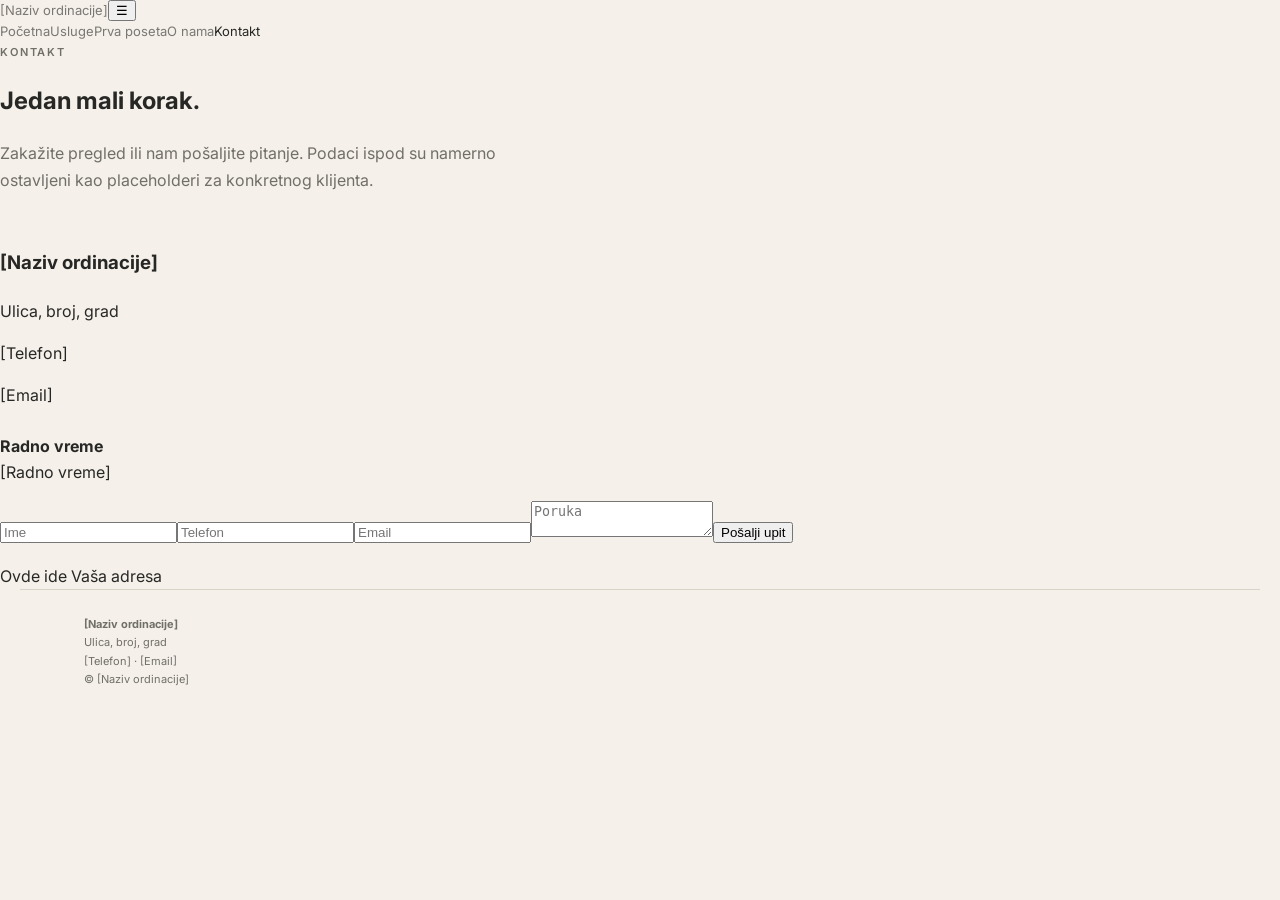
==== kontakt.html @ 722b5987 "Add files via upload" ====
<!doctype html><html lang="sr"><head><meta charset="utf-8"><meta name="viewport" content="width=device-width,initial-scale=1"><meta name="description" content="Kontakt i zakazivanje pregleda — [Naziv ordinacije]."><title>Kontakt — [Naziv ordinacije]</title><link rel="stylesheet" href="styles.css"></head><body>
<header class="nav"><div class=" nav-inner"><a class="brand" href="index.html">[Naziv <span>ordinacije</span>]</a><button class="menu" aria-label="Meni">☰</button><nav class="links"><a href="index.html">Početna</a><a href="usluge.html">Usluge</a><a href="prva-poseta.html">Prva poseta</a><a href="o-nama.html">O nama</a><a class="active" href="kontakt.html">Kontakt</a></nav></div></header>
<main><section class=" page-head reveal"><div class="eyebrow">Kontakt</div><h1>Jedan mali korak.</h1><p class="lead">Zakažite pregled ili nam pošaljite pitanje. Podaci ispod su namerno ostavljeni kao placeholderi za konkretnog klijenta.</p></section><section class=" section" style="padding-top:20px"><div class="contact-grid"><div class="contact-box reveal"><h3>[Naziv ordinacije]</h3><p>Ulica, broj, grad</p><p>[Telefon]</p><p>[Email]</p><p style="margin-top:24px"><strong style="color:var(--ink)">Radno vreme</strong><br>[Radno vreme]</p></div><div class="form reveal"><input type="text" placeholder="Ime"><input type="tel" placeholder="Telefon"><input type="email" placeholder="Email"><textarea placeholder="Poruka"></textarea><button class="btn" type="button">Pošalji upit</button></div></div><div class="map reveal" style="margin-top:18px"><span>Ovde ide Vaša adresa</span></div></section></main>
<footer class="footer"><div class=" footer-inner"><div><strong>[Naziv ordinacije]</strong><br>Ulica, broj, grad</div><div>[Telefon] · [Email]<br>© <span data-year></span> [Naziv ordinacije]</div></div></footer><script src="script.js"></script></body></html>
---- styles.css ----
@import url('https://fonts.googleapis.com/css2?family=Cormorant+Garamond:wght@500;600;700&family=Inter:wght@400;500;600&display=swap');
:root{--paper:#f5f1ea;--ink:#272725;--muted:#706f68;--sage:#91a596;--line:#d9d2c7;--white:#fbfaf7}*{box-sizing:border-box}body{margin:0;background:var(--paper);color:var(--ink);font-family:Inter,Arial,sans-serif;line-height:1.65}a{color:inherit;text-decoration:none}.site-header{max-width:1240px;margin:auto;padding:26px 5vw;display:flex;align-items:center;justify-content:space-between}.logo{font-weight:600;font-size:14px}.nav{display:flex;gap:28px;font-size:13px}.nav a{opacity:.6}.nav a.active,.nav a:hover{opacity:1}.menu-toggle{display:none;background:none;border:0;font-size:23px}.hero{max-width:1240px;margin:auto;padding:80px 5vw 120px;min-height:700px;display:grid;grid-template-columns:1.05fr .95fr;align-items:center;gap:50px}.eyebrow{text-transform:uppercase;letter-spacing:.17em;font-size:11px;font-weight:600;color:var(--muted);margin:0 0 18px}.hero h1,.page-hero h1{font:600 clamp(64px,8vw,112px)/.88 'Cormorant Garamond',Georgia,serif;letter-spacing:-.035em;margin:0 0 20px}.hero-sub{font:40px/1 'Cormorant Garamond',Georgia,serif;margin:0 0 25px}.lead,.page-hero>p:last-child{max-width:570px;color:var(--muted);font-size:16px}.actions{display:flex;gap:28px;align-items:center;margin-top:35px}.button{display:inline-flex;gap:20px;align-items:center;background:var(--ink);color:var(--white);padding:15px 20px;border:0;font:600 12px Inter;cursor:pointer}.button span{font-size:18px}.text-link{font-size:12px;border-bottom:1px solid}.hero-art{position:relative;min-height:540px;display:grid;place-items:center}.tooth-shape{width:300px;height:370px;background:var(--sage);border-radius:48% 52% 44% 56%/30% 29% 71% 70%;transform:rotate(9deg);box-shadow:35px 40px 0 rgba(39,39,37,.07)}.tooth-shape:before,.tooth-shape:after{content:'';position:absolute;background:var(--paper);width:70px;height:100px;bottom:-15px;border-radius:60%}.tooth-shape:before{left:55px;transform:rotate(8deg)}.tooth-shape:after{right:55px;transform:rotate(-8deg)}.speech,.answer{position:absolute;background:var(--white);padding:16px 20px;font:22px/1.05 'Cormorant Garamond',Georgia,serif;box-shadow:0 12px 30px rgba(0,0,0,.07)}.speech{top:70px;right:5%;transform:rotate(-4deg)}.answer{bottom:90px;left:8%;transform:rotate(5deg);font-size:26px}.statement,.steps{max-width:1050px;margin:0 auto 130px;padding:0 5vw}.statement h2{font:600 clamp(52px,7vw,90px)/.9 'Cormorant Garamond',serif;margin:0}.statement-big{font:500 clamp(40px,5vw,65px)/1 'Cormorant Garamond',serif;margin:5px 0 25px}.statement>p:last-child{max-width:540px;color:var(--muted)}.three-col{max-width:1240px;margin:0 auto 130px;padding:0 5vw;display:grid;grid-template-columns:repeat(3,1fr);border-top:1px solid var(--line)}.feature{padding:35px 25px 0 0;border-right:1px solid var(--line)}.feature:not(:first-child){padding-left:25px}.feature:last-child{border:0}.feature span,.service span{font-size:11px;color:var(--muted)}.feature h3,.service h2{font:600 42px/1 'Cormorant Garamond',serif;margin:30px 0 15px}.feature p,.service p{color:var(--muted);font-size:14px;max-width:330px}.quote-block{max-width:1000px;margin:0 auto 140px;padding:60px 6vw;background:var(--white);display:flex;gap:55px;align-items:center}.mini-tooth{width:85px;height:105px;flex:none;background:var(--sage);border-radius:50% 50% 43% 57%/30% 30% 70% 70%;transform:rotate(7deg)}blockquote{font:600 clamp(36px,5vw,62px)/.95 'Cormorant Garamond',serif;margin:0}.cta{text-align:center;padding:110px 5vw 150px;border-top:1px solid var(--line)}.cta h2{font:600 clamp(48px,6vw,80px)/.9 'Cormorant Garamond',serif;max-width:800px;margin:0 auto 35px}.page-hero{max-width:1050px;padding:110px 5vw 90px;margin:auto}.page-hero h1{font-size:clamp(65px,9vw,120px)}em{font-style:italic}.services-grid{max-width:1240px;margin:0 auto 120px;padding:0 5vw;display:grid;grid-template-columns:repeat(2,1fr);border-top:1px solid var(--line)}.service{padding:38px 35px 55px 0;border-bottom:1px solid var(--line)}.service:nth-child(even){padding-left:35px;border-left:1px solid var(--line)}.soft-note,.fear-box{max-width:1050px;margin:0 auto 140px;padding:45px 6vw;background:var(--sage)}.soft-note strong{font:600 38px/1 'Cormorant Garamond',serif}.soft-note p{margin:5px 0}.step{display:grid;grid-template-columns:80px 1fr;gap:25px;border-top:1px solid var(--line);padding:38px 0}.step>b{font-size:11px;color:var(--muted)}.step h2{font:600 45px/1 'Cormorant Garamond',serif;margin:0 0 12px}.step p{color:var(--muted);max-width:600px}.fear-box{display:flex;gap:25px;align-items:center}.fear-box h2{font:600 48px/1 'Cormorant Garamond',serif;margin:0}.about-layout{max-width:1240px;margin:0 auto 120px;padding:0 5vw;display:grid;grid-template-columns:1fr 1fr;gap:70px;align-items:center}.placeholder,.portrait-placeholder,.map-placeholder{background:#e5dfd5;display:grid;place-items:center;color:#888276;font-size:12px;letter-spacing:.08em}.placeholder{min-height:460px}.about-copy h2{font:600 55px/.95 'Cormorant Garamond',serif;margin:0 0 25px}.about-copy p:not(.eyebrow),.muted{color:var(--muted)}.doctor-card{max-width:1000px;margin:0 auto 140px;padding:0 5vw;display:grid;grid-template-columns:280px 1fr;gap:45px;align-items:center}.portrait-placeholder{min-height:340px}.doctor-card h2{font:600 55px/1 'Cormorant Garamond',serif;margin:0 0 8px}.contact-layout{max-width:1100px;margin:0 auto 140px;padding:0 5vw;display:grid;grid-template-columns:1.2fr .8fr;gap:80px}.contact-form{display:flex;flex-direction:column;gap:24px}.contact-form label{font-size:12px;font-weight:600}.contact-form input,.contact-form textarea{width:100%;margin-top:8px;padding:14px 0;border:0;border-bottom:1px solid var(--line);background:transparent;font:15px Inter;color:var(--ink);outline:none;resize:vertical}.map-placeholder{min-height:240px;margin-bottom:30px}.contact-info p{font-size:13px;color:var(--muted)}.contact-info strong{color:var(--ink)}.form-message{font-size:12px;color:var(--muted)}footer{border-top:1px solid var(--line);max-width:1240px;margin:auto;padding:25px 5vw;display:flex;justify-content:space-between;font-size:11px;color:var(--muted)}.reveal{opacity:0;transform:translateY(18px);transition:.7s}.reveal.visible{opacity:1;transform:none}@media(max-width:760px){.site-header{padding:20px 6vw}.menu-toggle{display:block}.nav{display:none;position:absolute;z-index:5;top:70px;left:5vw;right:5vw;background:var(--white);padding:20px;flex-direction:column;gap:15px;box-shadow:0 15px 40px rgba(0,0,0,.08)}.nav.open{display:flex}.hero{padding:45px 6vw 80px;display:block;min-height:auto}.hero h1{font-size:65px}.hero-sub{font-size:34px}.hero-art{min-height:430px}.tooth-shape{width:220px;height:285px}.speech{right:0;top:45px}.answer{left:0;bottom:50px}.three-col,.services-grid,.about-layout,.contact-layout{grid-template-columns:1fr}.feature,.feature:not(:first-child),.service,.service:nth-child(even){padding:28px 0;border:0}.quote-block{margin-bottom:90px;padding:45px 7vw;gap:25px}.page-hero{padding:70px 6vw 60px}.page-hero h1{font-size:68px}.about-layout,.doctor-card,.contact-layout{padding:0 6vw}.doctor-card{grid-template-columns:1fr}.placeholder{min-height:300px}.fear-box{margin:0 6vw 90px;display:block;padding:40px 8vw}.fear-box .mini-tooth{margin-bottom:25px}.cta{padding:80px 6vw 100px}footer{padding:20px 6vw;gap:15px;flex-direction:column}}
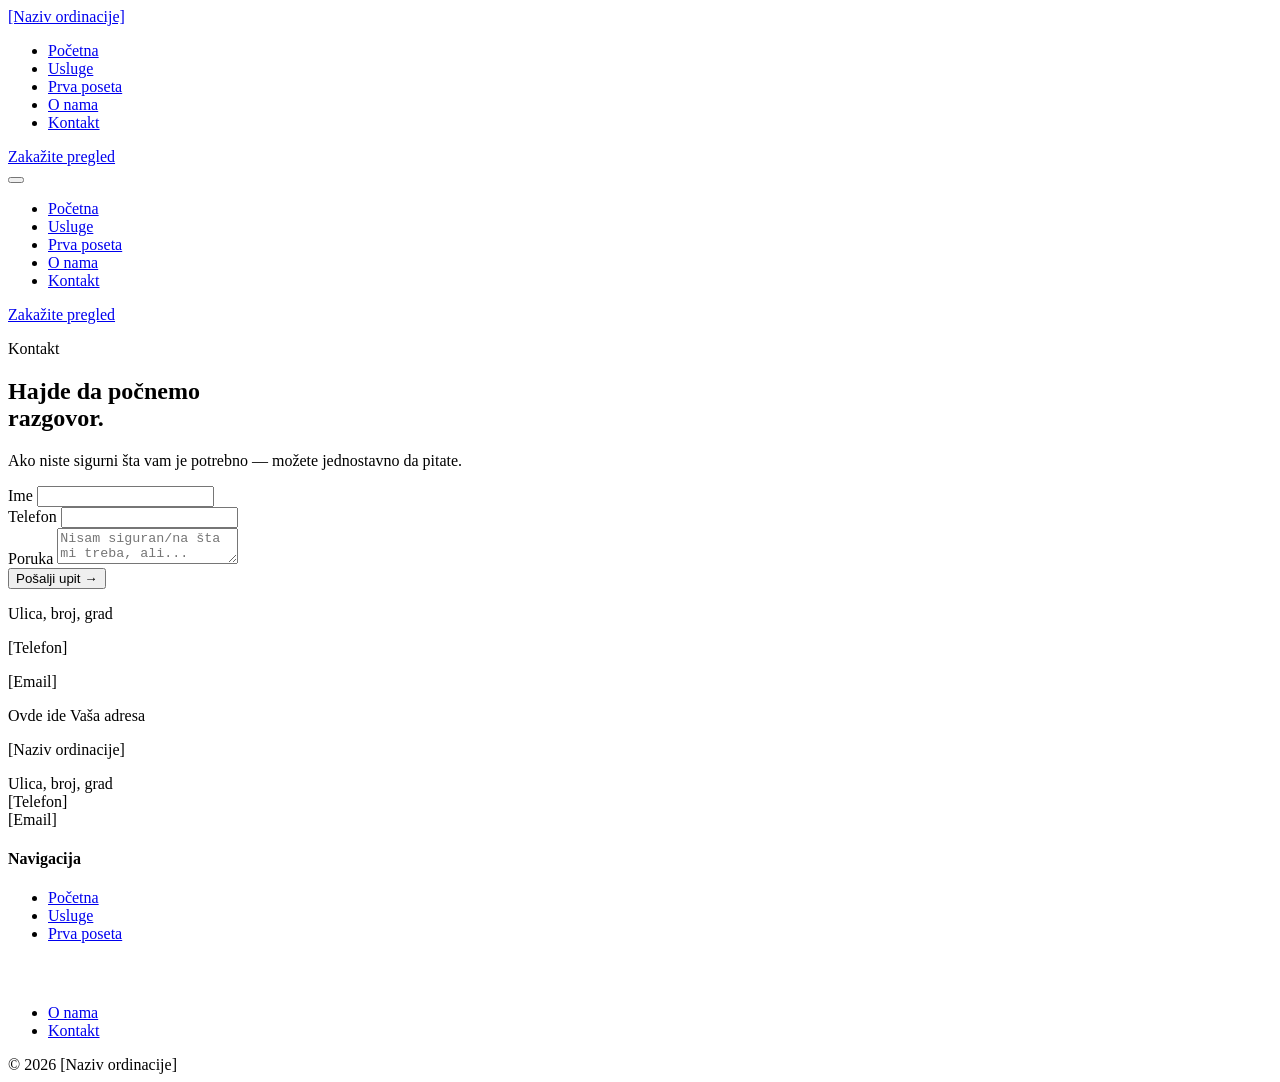
==== commit 1ffbb654: "Add files via upload" ====
--- a/kontakt.html
+++ b/kontakt.html
@@ -1,4 +1,120 @@
-<!doctype html><html lang="sr"><head><meta charset="utf-8"><meta name="viewport" content="width=device-width,initial-scale=1"><meta name="description" content="Kontakt i zakazivanje pregleda — [Naziv ordinacije]."><title>Kontakt — [Naziv ordinacije]</title><link rel="stylesheet" href="styles.css"></head><body>
-<header class="nav"><div class=" nav-inner"><a class="brand" href="index.html">[Naziv <span>ordinacije</span>]</a><button class="menu" aria-label="Meni">☰</button><nav class="links"><a href="index.html">Početna</a><a href="usluge.html">Usluge</a><a href="prva-poseta.html">Prva poseta</a><a href="o-nama.html">O nama</a><a class="active" href="kontakt.html">Kontakt</a></nav></div></header>
-<main><section class=" page-head reveal"><div class="eyebrow">Kontakt</div><h1>Jedan mali korak.</h1><p class="lead">Zakažite pregled ili nam pošaljite pitanje. Podaci ispod su namerno ostavljeni kao placeholderi za konkretnog klijenta.</p></section><section class=" section" style="padding-top:20px"><div class="contact-grid"><div class="contact-box reveal"><h3>[Naziv ordinacije]</h3><p>Ulica, broj, grad</p><p>[Telefon]</p><p>[Email]</p><p style="margin-top:24px"><strong style="color:var(--ink)">Radno vreme</strong><br>[Radno vreme]</p></div><div class="form reveal"><input type="text" placeholder="Ime"><input type="tel" placeholder="Telefon"><input type="email" placeholder="Email"><textarea placeholder="Poruka"></textarea><button class="btn" type="button">Pošalji upit</button></div></div><div class="map reveal" style="margin-top:18px"><span>Ovde ide Vaša adresa</span></div></section></main>
-<footer class="footer"><div class=" footer-inner"><div><strong>[Naziv ordinacije]</strong><br>Ulica, broj, grad</div><div>[Telefon] · [Email]<br>© <span data-year></span> [Naziv ordinacije]</div></div></footer><script src="script.js"></script></body></html>
+<!DOCTYPE html>
+<html lang="sr">
+<head>
+<meta charset="UTF-8">
+<meta name="viewport" content="width=device-width, initial-scale=1.0">
+<title>Kontakt — [Naziv ordinacije]</title>
+<meta name="description" content="Zakažite pregled ili nam pošaljite pitanje. Ordinacija [Naziv ordinacije], Ulica, broj, grad.">
+<link rel="preconnect" href="https://fonts.googleapis.com">
+<link rel="preconnect" href="https://fonts.gstatic.com" crossorigin>
+<link href="https://fonts.googleapis.com/css2?family=Cormorant+Garamond:wght@400;500;600&family=Inter:wght@400;500;600&display=swap" rel="stylesheet">
+<link rel="stylesheet" href="css/styles.css">
+</head>
+<body>
+
+<header class="site-header">
+  <div class="container">
+    <a href="index.html" class="brand">[Naziv ordinacije]</a>
+    <nav class="main-nav" aria-label="Glavna navigacija">
+      <ul>
+        <li><a href="index.html">Početna</a></li>
+        <li><a href="usluge.html">Usluge</a></li>
+        <li><a href="prva-poseta.html">Prva poseta</a></li>
+        <li><a href="o-nama.html">O nama</a></li>
+        <li><a href="kontakt.html" aria-current="page">Kontakt</a></li>
+      </ul>
+      <a href="kontakt.html" class="btn btn-primary nav-cta desktop-only">Zakažite pregled</a>
+    </nav>
+    <button class="hamburger" aria-label="Otvori meni" aria-expanded="false" aria-controls="mobile-nav">
+      <span></span><span></span><span></span>
+    </button>
+  </div>
+  <nav id="mobile-nav" class="mobile-nav" aria-label="Mobilna navigacija">
+    <ul>
+      <li><a href="index.html">Početna</a></li>
+      <li><a href="usluge.html">Usluge</a></li>
+      <li><a href="prva-poseta.html">Prva poseta</a></li>
+      <li><a href="o-nama.html">O nama</a></li>
+      <li><a href="kontakt.html">Kontakt</a></li>
+    </ul>
+    <a href="kontakt.html" class="btn btn-primary">Zakažite pregled</a>
+  </nav>
+</header>
+
+<main>
+  <section class="page-hero">
+    <div class="container reveal">
+      <p class="eyebrow">Kontakt</p>
+      <h1>Hajde da počnemo<br>razgovor.</h1>
+      <p class="body">Ako niste sigurni šta vam je potrebno — možete jednostavno da pitate.</p>
+    </div>
+  </section>
+
+  <section>
+    <div class="container">
+      <div class="contact-grid">
+        <div class="reveal">
+          <form id="contact-form" novalidate>
+            <div class="field">
+              <label for="name">Ime</label>
+              <input type="text" id="name" name="name" autocomplete="name" required>
+            </div>
+            <div class="field">
+              <label for="phone">Telefon</label>
+              <input type="tel" id="phone" name="phone" autocomplete="tel" required>
+            </div>
+            <div class="field">
+              <label for="message">Poruka</label>
+              <textarea id="message" name="message" placeholder="Nisam siguran/na šta mi treba, ali..." required></textarea>
+            </div>
+            <button type="submit" class="btn btn-primary">Pošalji upit →</button>
+            <p class="form-status" role="status" aria-live="polite"></p>
+          </form>
+
+          <div class="contact-info">
+            <p>Ulica, broj, grad</p>
+            <p>[Telefon]</p>
+            <p>[Email]</p>
+          </div>
+        </div>
+
+        <div class="reveal">
+          <div class="map-placeholder">
+            <span>Ovde ide Vaša adresa</span>
+          </div>
+        </div>
+      </div>
+    </div>
+  </section>
+</main>
+
+<footer class="site-footer">
+  <div class="container">
+    <div>
+      <p class="footer-brand">[Naziv ordinacije]</p>
+      <p class="footer-address">Ulica, broj, grad<br>[Telefon]<br>[Email]</p>
+    </div>
+    <div class="footer-col">
+      <h4>Navigacija</h4>
+      <ul>
+        <li><a href="index.html">Početna</a></li>
+        <li><a href="usluge.html">Usluge</a></li>
+        <li><a href="prva-poseta.html">Prva poseta</a></li>
+      </ul>
+    </div>
+    <div class="footer-col">
+      <h4>&nbsp;</h4>
+      <ul>
+        <li><a href="o-nama.html">O nama</a></li>
+        <li><a href="kontakt.html">Kontakt</a></li>
+      </ul>
+    </div>
+  </div>
+  <div class="container footer-bottom">
+    © 2026 [Naziv ordinacije]
+  </div>
+</footer>
+
+<script src="js/script.js"></script>
+</body>
+</html>
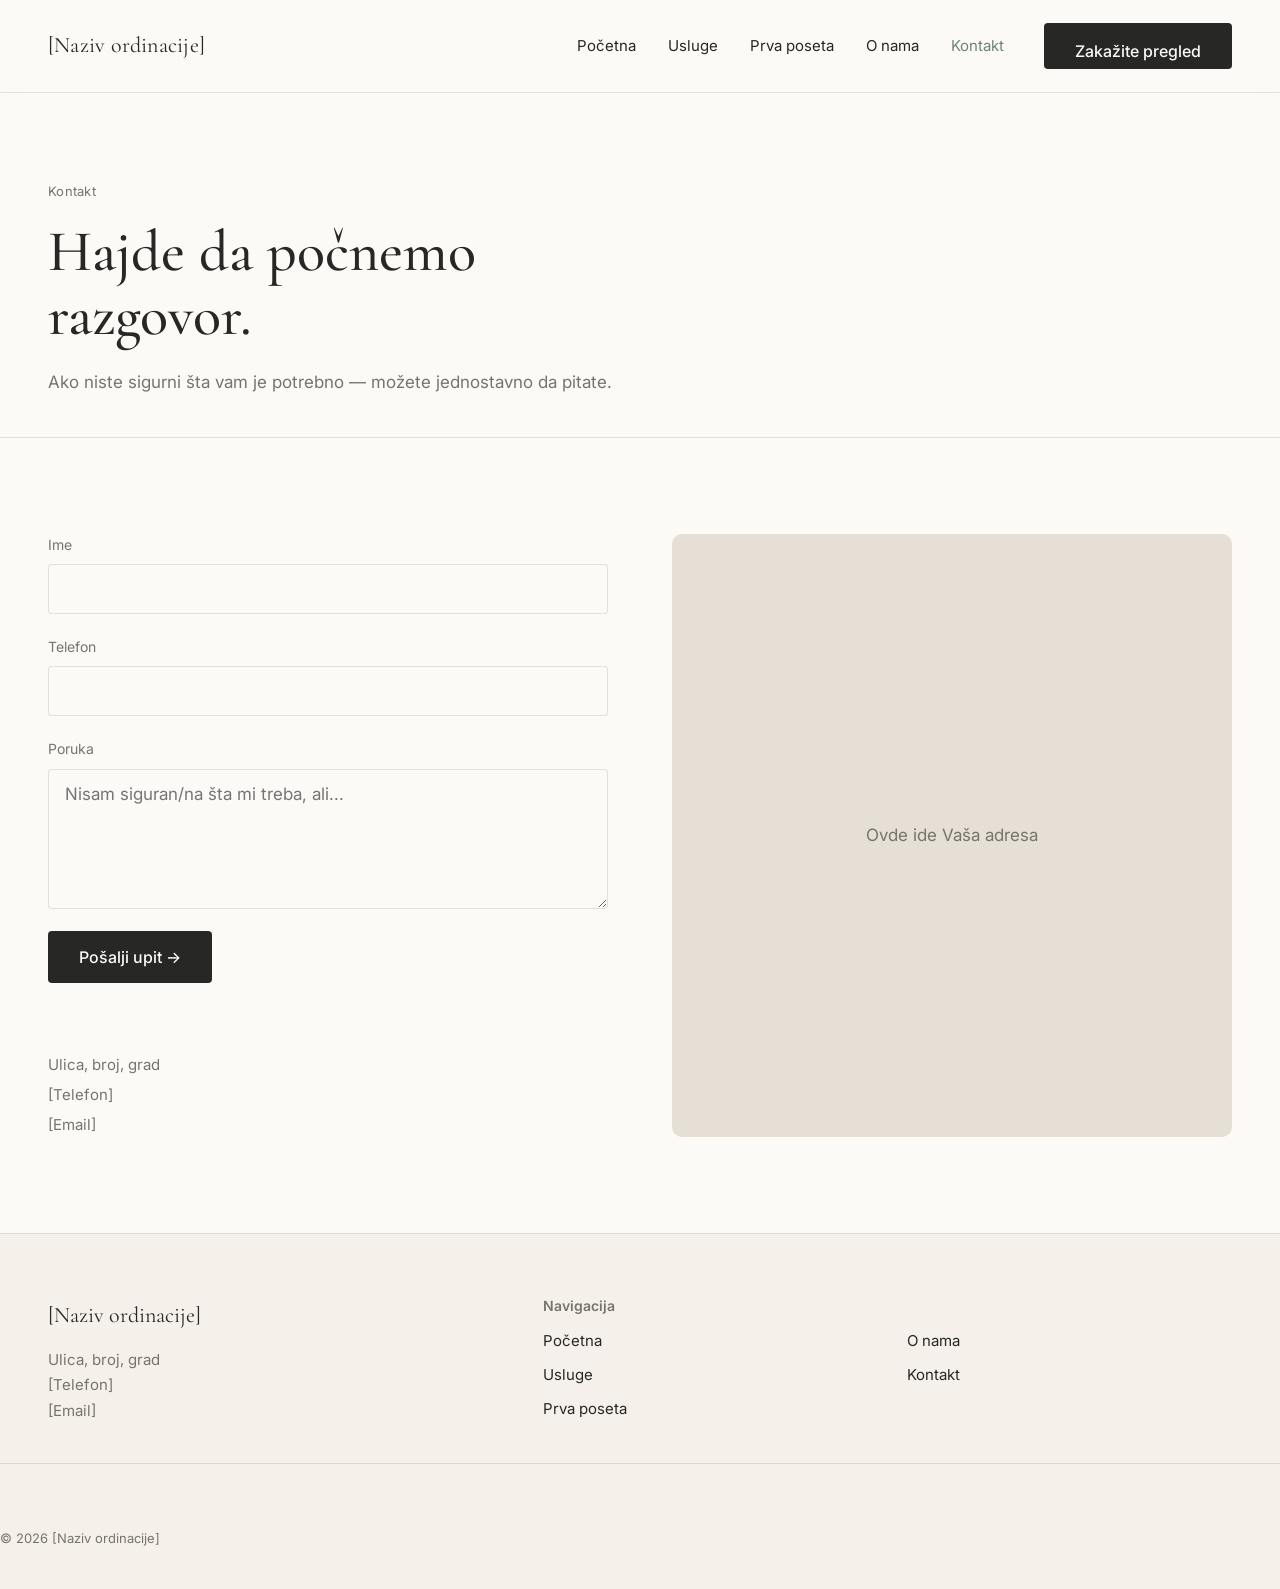
==== commit db856250: "Add files via upload" ====
--- a/kontakt.html
+++ b/kontakt.html
@@ -8,7 +8,887 @@
 <link rel="preconnect" href="https://fonts.googleapis.com">
 <link rel="preconnect" href="https://fonts.gstatic.com" crossorigin>
 <link href="https://fonts.googleapis.com/css2?family=Cormorant+Garamond:wght@400;500;600&family=Inter:wght@400;500;600&display=swap" rel="stylesheet">
-<link rel="stylesheet" href="css/styles.css">
+<style>
+/* ==========================================================================
+   DENTAL — NO FEAR CONCEPT V2
+   Design tokens
+   ========================================================================== */
+
+:root {
+  /* Color */
+  --cream: #F5F1EA;
+  --off-white: #FBFAF7;
+  --ink: #272725;
+  --sage: #8FA596;
+  --sage-dark: #6E8377;
+  --beige: #E5DFD5;
+  --gray: #77746C;
+  --line: rgba(39, 39, 37, 0.12);
+
+  /* Type */
+  --serif: "Cormorant Garamond", "Times New Roman", serif;
+  --sans: "Inter", -apple-system, BlinkMacSystemFont, "Segoe UI", sans-serif;
+
+  /* Layout */
+  --container-max: 1280px;
+  --gutter: 48px;
+  --radius-sm: 4px;
+  --radius-md: 10px;
+
+  /* Motion */
+  --ease: cubic-bezier(0.22, 1, 0.36, 1);
+}
+
+@media (max-width: 640px) {
+  :root { --gutter: 24px; }
+}
+
+/* ==========================================================================
+   Reset
+   ========================================================================== */
+
+*, *::before, *::after { box-sizing: border-box; }
+
+html {
+  scroll-behavior: smooth;
+}
+
+@media (prefers-reduced-motion: reduce) {
+  html { scroll-behavior: auto; }
+  *, *::before, *::after {
+    animation-duration: 0.01ms !important;
+    animation-iteration-count: 1 !important;
+    transition-duration: 0.01ms !important;
+  }
+}
+
+body {
+  margin: 0;
+  background: var(--off-white);
+  color: var(--ink);
+  font-family: var(--sans);
+  font-size: 17px;
+  line-height: 1.6;
+  -webkit-font-smoothing: antialiased;
+}
+
+img { max-width: 100%; display: block; }
+
+a { color: inherit; text-decoration: none; }
+
+ul { list-style: none; margin: 0; padding: 0; }
+
+h1, h2, h3, h4 {
+  font-family: var(--serif);
+  font-weight: 500;
+  line-height: 1.1;
+  margin: 0;
+}
+
+p { margin: 0; }
+
+button { font-family: inherit; cursor: pointer; }
+
+input, textarea {
+  font-family: inherit;
+  font-size: inherit;
+}
+
+:focus-visible {
+  outline: 2px solid var(--sage-dark);
+  outline-offset: 3px;
+}
+
+/* ==========================================================================
+   Layout helpers
+   ========================================================================== */
+
+.container {
+  max-width: var(--container-max);
+  margin: 0 auto;
+  padding-left: var(--gutter);
+  padding-right: var(--gutter);
+}
+
+section {
+  padding: 96px 0;
+}
+
+@media (max-width: 780px) {
+  section { padding: 64px 0; }
+}
+
+.eyebrow {
+  font-family: var(--sans);
+  font-size: 13px;
+  letter-spacing: 0.02em;
+  color: var(--gray);
+  margin-bottom: 18px;
+}
+
+.section-head {
+  max-width: 640px;
+  margin-bottom: 56px;
+}
+
+.section-head h2 {
+  font-size: clamp(32px, 4vw, 48px);
+}
+
+.btn {
+  display: inline-flex;
+  align-items: center;
+  gap: 10px;
+  font-family: var(--sans);
+  font-size: 16px;
+  font-weight: 500;
+  padding: 15px 30px;
+  border-radius: var(--radius-sm);
+  border: 1px solid transparent;
+  transition: transform 0.25s var(--ease), background 0.25s var(--ease), color 0.25s var(--ease);
+}
+
+.btn-primary {
+  background: var(--ink);
+  color: var(--off-white);
+}
+
+.btn-primary:hover {
+  background: var(--sage-dark);
+  transform: translateY(-2px);
+}
+
+.btn-ghost {
+  border-color: var(--line);
+  color: var(--ink);
+  background: transparent;
+}
+
+.btn-ghost:hover {
+  background: var(--ink);
+  color: var(--off-white);
+  transform: translateY(-2px);
+}
+
+.link-underline {
+  position: relative;
+  font-size: 15px;
+  font-weight: 500;
+  padding-bottom: 3px;
+  background-image: linear-gradient(currentColor, currentColor);
+  background-position: 0 100%;
+  background-repeat: no-repeat;
+  background-size: 100% 1px;
+  transition: background-size 0.3s var(--ease);
+}
+
+.link-underline:hover { background-size: 0% 1px; }
+
+/* Reveal-on-scroll */
+.reveal {
+  opacity: 0;
+  transform: translateY(16px);
+  transition: opacity 0.7s var(--ease), transform 0.7s var(--ease);
+}
+
+.reveal.is-visible {
+  opacity: 1;
+  transform: translateY(0);
+}
+
+/* ==========================================================================
+   Header
+   ========================================================================== */
+
+.site-header {
+  position: sticky;
+  top: 0;
+  z-index: 100;
+  background: rgba(251, 250, 247, 0.86);
+  backdrop-filter: blur(10px);
+  border-bottom: 1px solid var(--line);
+}
+
+.site-header .container {
+  display: flex;
+  align-items: center;
+  justify-content: space-between;
+  height: 92px;
+}
+
+.brand {
+  font-family: var(--serif);
+  font-size: 22px;
+  letter-spacing: 0.01em;
+}
+
+.main-nav {
+  display: flex;
+  align-items: center;
+  gap: 40px;
+}
+
+.main-nav ul {
+  display: flex;
+  gap: 32px;
+  font-size: 15px;
+}
+
+.main-nav a {
+  position: relative;
+  padding-bottom: 4px;
+}
+
+.main-nav a[aria-current="page"] {
+  color: var(--sage-dark);
+}
+
+.main-nav a:not(.btn)::after {
+  content: "";
+  position: absolute;
+  left: 0;
+  bottom: 0;
+  width: 100%;
+  height: 1px;
+  background: currentColor;
+  transform: scaleX(0);
+  transform-origin: right;
+  transition: transform 0.3s var(--ease);
+}
+
+.main-nav a:not(.btn):hover::after {
+  transform: scaleX(1);
+  transform-origin: left;
+}
+
+.nav-cta { display: inline-flex; }
+
+.hamburger {
+  display: none;
+  flex-direction: column;
+  gap: 5px;
+  background: none;
+  border: none;
+  padding: 8px;
+}
+
+.hamburger span {
+  width: 24px;
+  height: 1px;
+  background: var(--ink);
+  transition: transform 0.3s var(--ease), opacity 0.3s var(--ease);
+}
+
+.mobile-nav {
+  display: none;
+  position: fixed;
+  inset: 92px 0 0 0;
+  background: var(--off-white);
+  z-index: 99;
+  padding: 40px var(--gutter);
+  transform: translateY(-8px);
+  opacity: 0;
+  pointer-events: none;
+  transition: opacity 0.25s var(--ease), transform 0.25s var(--ease);
+}
+
+.mobile-nav.is-open {
+  opacity: 1;
+  transform: translateY(0);
+  pointer-events: auto;
+}
+
+.mobile-nav ul {
+  display: flex;
+  flex-direction: column;
+  gap: 28px;
+  font-family: var(--serif);
+  font-size: 28px;
+}
+
+.mobile-nav .btn { margin-top: 32px; }
+
+@media (max-width: 900px) {
+  .main-nav ul, .nav-cta.desktop-only { display: none; }
+  .hamburger { display: inline-flex; }
+  .mobile-nav { display: block; }
+}
+
+body.nav-open { overflow: hidden; }
+
+/* ==========================================================================
+   Hero
+   ========================================================================== */
+
+.hero {
+  padding: 72px 0 96px;
+}
+
+.hero .container {
+  display: grid;
+  grid-template-columns: 1fr 1fr;
+  gap: 64px;
+  align-items: center;
+  min-height: 68vh;
+}
+
+.hero-copy h1 {
+  font-size: clamp(40px, 5.2vw, 68px);
+  letter-spacing: -0.01em;
+}
+
+.hero-sub {
+  font-family: var(--serif);
+  font-size: clamp(22px, 2.4vw, 28px);
+  color: var(--sage-dark);
+  margin-top: 18px;
+}
+
+.hero-copy p.body {
+  max-width: 46ch;
+  margin-top: 24px;
+  color: var(--gray);
+  font-size: 17px;
+}
+
+.hero-actions {
+  display: flex;
+  align-items: center;
+  gap: 28px;
+  margin-top: 36px;
+  flex-wrap: wrap;
+}
+
+.hero-visual {
+  position: relative;
+}
+
+.hero-visual-frame {
+  position: relative;
+  border-radius: var(--radius-md);
+  overflow: hidden;
+  background: linear-gradient(160deg, var(--beige) 0%, var(--cream) 55%, var(--sage) 140%);
+  aspect-ratio: 4 / 5;
+}
+
+.hero-visual-frame svg {
+  width: 100%;
+  height: 100%;
+  display: block;
+  transition: transform 0.6s var(--ease);
+}
+
+.hero-visual-frame:hover svg {
+  transform: scale(1.015);
+}
+
+.hero-label {
+  position: absolute;
+  left: 28px;
+  bottom: 28px;
+  background: var(--off-white);
+  padding: 14px 20px;
+  border-radius: var(--radius-sm);
+  box-shadow: 0 12px 30px rgba(39, 39, 37, 0.14);
+  transform: rotate(-1.5deg);
+}
+
+.hero-label .l1 {
+  font-family: var(--serif);
+  font-size: 19px;
+  display: block;
+}
+
+.hero-label .l2 {
+  font-size: 12px;
+  color: var(--gray);
+  display: block;
+  margin-top: 2px;
+}
+
+@media (max-width: 900px) {
+  .hero .container {
+    grid-template-columns: 1fr;
+    min-height: 0;
+  }
+  .hero-visual { order: 2; }
+  .hero-copy { order: 1; }
+  .hero-visual-frame { aspect-ratio: 4 / 3; margin-top: 8px; }
+}
+
+/* ==========================================================================
+   Statement / no-drama section
+   ========================================================================== */
+
+.statement {
+  background: var(--cream);
+}
+
+.statement .container {
+  display: grid;
+  grid-template-columns: 0.9fr 1.1fr;
+  gap: 64px;
+}
+
+.statement-label { align-self: start; }
+
+.statement h2 {
+  font-size: clamp(30px, 4vw, 44px);
+}
+
+.statement-highlight {
+  font-family: var(--serif);
+  font-size: clamp(28px, 3.4vw, 38px);
+  color: var(--sage-dark);
+  margin-top: 20px;
+}
+
+.statement-body {
+  margin-top: 24px;
+  color: var(--ink);
+  max-width: 46ch;
+}
+
+.statement-body p + p { margin-top: 12px; }
+
+@media (max-width: 780px) {
+  .statement .container { grid-template-columns: 1fr; gap: 24px; }
+}
+
+/* ==========================================================================
+   Three principles
+   ========================================================================== */
+
+.principles {
+  border-top: 1px solid var(--line);
+  border-bottom: 1px solid var(--line);
+}
+
+.principles-grid {
+  display: grid;
+  grid-template-columns: repeat(3, 1fr);
+  gap: 0;
+}
+
+.principle {
+  padding: 40px 40px 40px 0;
+  border-left: 1px solid var(--line);
+  padding-left: 40px;
+}
+
+.principle:first-child { border-left: none; padding-left: 0; }
+
+.principle-number {
+  font-family: var(--serif);
+  font-size: 15px;
+  color: var(--sage-dark);
+}
+
+.principle h3 {
+  font-size: 24px;
+  margin-top: 14px;
+}
+
+.principle p {
+  margin-top: 14px;
+  color: var(--gray);
+  font-size: 15.5px;
+}
+
+@media (max-width: 780px) {
+  .principles-grid { grid-template-columns: 1fr; }
+  .principle {
+    border-left: none;
+    padding-left: 0;
+    border-top: 1px solid var(--line);
+    padding-top: 32px;
+  }
+  .principle:first-child { border-top: none; padding-top: 0; }
+}
+
+/* ==========================================================================
+   Editorial humor block
+   ========================================================================== */
+
+.humor-block .container {
+  display: flex;
+  justify-content: center;
+}
+
+.humor-card {
+  max-width: 620px;
+  text-align: center;
+  padding: 56px var(--gutter);
+  border: 1px solid var(--line);
+  border-radius: var(--radius-md);
+  background: var(--off-white);
+}
+
+.humor-card .eyebrow { margin: 0 auto 18px; }
+
+.humor-card h3 {
+  font-size: clamp(24px, 3vw, 30px);
+  max-width: 30ch;
+  margin: 0 auto;
+}
+
+.speech-exchange {
+  margin-top: 36px;
+  display: flex;
+  flex-direction: column;
+  align-items: center;
+  gap: 14px;
+}
+
+.bubble {
+  font-family: var(--serif);
+  font-size: 20px;
+  padding: 14px 24px;
+  border-radius: 999px;
+  border: 1px solid var(--line);
+}
+
+.bubble.question { background: var(--beige); }
+.bubble.answer { background: var(--sage); color: var(--off-white); border-color: var(--sage); }
+
+/* ==========================================================================
+   CTA
+   ========================================================================== */
+
+.cta-final {
+  background: var(--ink);
+  color: var(--off-white);
+}
+
+.cta-final .container {
+  text-align: center;
+  max-width: 720px;
+}
+
+.cta-final h2 {
+  font-size: clamp(32px, 4.4vw, 50px);
+  color: var(--off-white);
+}
+
+.cta-final .cta-actions {
+  margin-top: 36px;
+  display: flex;
+  justify-content: center;
+  align-items: center;
+  gap: 28px;
+  flex-wrap: wrap;
+}
+
+.cta-final .btn-primary {
+  background: var(--off-white);
+  color: var(--ink);
+}
+
+.cta-final .btn-primary:hover { background: var(--sage); color: var(--off-white); }
+
+.cta-final .link-underline { color: var(--off-white); }
+
+/* ==========================================================================
+   Services cards
+   ========================================================================== */
+
+.services-grid {
+  display: grid;
+  grid-template-columns: repeat(2, 1fr);
+  gap: 1px;
+  background: var(--line);
+  border: 1px solid var(--line);
+}
+
+.service-card {
+  background: var(--off-white);
+  padding: 44px;
+  transition: background 0.3s var(--ease);
+}
+
+.service-card:hover { background: var(--cream); }
+
+.service-number {
+  font-family: var(--serif);
+  font-size: 40px;
+  color: var(--sage-dark);
+}
+
+.service-card h3 {
+  font-size: 26px;
+  margin-top: 18px;
+}
+
+.service-card p {
+  margin-top: 12px;
+  color: var(--gray);
+  font-size: 15.5px;
+  max-width: 42ch;
+}
+
+@media (max-width: 780px) {
+  .services-grid { grid-template-columns: 1fr; }
+}
+
+.page-hero {
+  padding: 88px 0 40px;
+  border-bottom: 1px solid var(--line);
+}
+
+.page-hero h1 {
+  font-size: clamp(38px, 5vw, 58px);
+  max-width: 16ch;
+}
+
+.page-hero p.body {
+  margin-top: 22px;
+  max-width: 52ch;
+  color: var(--gray);
+  font-size: 17px;
+}
+
+/* ==========================================================================
+   Prva poseta — vertical process
+   ========================================================================== */
+
+.process {
+  max-width: 760px;
+}
+
+.process-step {
+  display: grid;
+  grid-template-columns: 90px 1fr;
+  gap: 28px;
+  padding: 36px 0;
+  border-top: 1px solid var(--line);
+}
+
+.process-step:last-child { border-bottom: 1px solid var(--line); }
+
+.process-step .step-number {
+  font-family: var(--serif);
+  font-size: 20px;
+  color: var(--sage-dark);
+}
+
+.process-step h3 {
+  font-size: 22px;
+}
+
+.process-step p {
+  margin-top: 10px;
+  color: var(--gray);
+}
+
+.fear-note {
+  margin-top: 56px;
+  padding: 36px 40px;
+  background: var(--cream);
+  border-radius: var(--radius-md);
+  max-width: 760px;
+}
+
+.fear-note h3 {
+  font-family: var(--serif);
+  font-size: 24px;
+}
+
+.fear-note p { margin-top: 10px; color: var(--gray); }
+
+/* ==========================================================================
+   O nama
+   ========================================================================== */
+
+.about-photo {
+  aspect-ratio: 16 / 10;
+  background: var(--beige);
+  border-radius: var(--radius-md);
+  display: flex;
+  align-items: center;
+  justify-content: center;
+  color: var(--gray);
+  font-size: 15px;
+  text-align: center;
+  margin: 48px 0 88px;
+}
+
+.doctor-block {
+  display: grid;
+  grid-template-columns: 260px 1fr;
+  gap: 48px;
+  align-items: start;
+}
+
+.doctor-photo {
+  aspect-ratio: 3 / 4;
+  background: var(--beige);
+  border-radius: var(--radius-md);
+  display: flex;
+  align-items: center;
+  justify-content: center;
+  color: var(--gray);
+  font-size: 14px;
+  text-align: center;
+  padding: 16px;
+}
+
+.doctor-name {
+  font-family: var(--serif);
+  font-size: 26px;
+}
+
+.doctor-role {
+  color: var(--sage-dark);
+  font-size: 15px;
+  margin-top: 6px;
+}
+
+.doctor-bio {
+  margin-top: 20px;
+  color: var(--gray);
+  max-width: 56ch;
+}
+
+@media (max-width: 640px) {
+  .doctor-block { grid-template-columns: 1fr; }
+  .doctor-photo { max-width: 220px; }
+}
+
+/* ==========================================================================
+   Kontakt
+   ========================================================================== */
+
+.contact-grid {
+  display: grid;
+  grid-template-columns: 1fr 1fr;
+  gap: 64px;
+}
+
+.field {
+  margin-bottom: 22px;
+  display: flex;
+  flex-direction: column;
+  gap: 8px;
+}
+
+.field label {
+  font-size: 14px;
+  color: var(--gray);
+}
+
+.field input,
+.field textarea {
+  border: 1px solid var(--line);
+  border-radius: var(--radius-sm);
+  background: var(--off-white);
+  padding: 14px 16px;
+  transition: border-color 0.25s var(--ease);
+}
+
+.field input:focus,
+.field textarea:focus {
+  border-color: var(--sage-dark);
+  outline: none;
+}
+
+.field textarea { min-height: 140px; resize: vertical; }
+
+.form-note {
+  font-size: 13px;
+  color: var(--gray);
+  margin-top: -8px;
+  margin-bottom: 22px;
+}
+
+.map-placeholder {
+  height: 100%;
+  min-height: 320px;
+  background: var(--beige);
+  border-radius: var(--radius-md);
+  display: flex;
+  align-items: center;
+  justify-content: center;
+  color: var(--gray);
+  text-align: center;
+  padding: 24px;
+}
+
+.contact-info {
+  margin-top: 32px;
+  display: flex;
+  flex-direction: column;
+  gap: 6px;
+  color: var(--gray);
+  font-size: 15px;
+}
+
+.form-status {
+  margin-top: 18px;
+  font-size: 14px;
+  color: var(--sage-dark);
+  min-height: 20px;
+}
+
+@media (max-width: 780px) {
+  .contact-grid { grid-template-columns: 1fr; }
+}
+
+/* ==========================================================================
+   Footer
+   ========================================================================== */
+
+.site-footer {
+  border-top: 1px solid var(--line);
+  background: var(--cream);
+}
+
+.site-footer .container {
+  padding-top: 64px;
+  padding-bottom: 40px;
+  display: grid;
+  grid-template-columns: 1.4fr 1fr 1fr;
+  gap: 40px;
+}
+
+.footer-brand {
+  font-family: var(--serif);
+  font-size: 22px;
+}
+
+.footer-address {
+  margin-top: 14px;
+  color: var(--gray);
+  font-size: 15px;
+  line-height: 1.7;
+}
+
+.footer-col h4 {
+  font-family: var(--sans);
+  font-weight: 600;
+  font-size: 14px;
+  color: var(--gray);
+  margin-bottom: 16px;
+}
+
+.footer-col ul {
+  display: flex;
+  flex-direction: column;
+  gap: 10px;
+  font-size: 15px;
+}
+
+.footer-bottom {
+  border-top: 1px solid var(--line);
+  padding: 24px 0;
+  font-size: 13px;
+  color: var(--gray);
+}
+
+@media (max-width: 640px) {
+  .site-footer .container { grid-template-columns: 1fr; gap: 32px; }
+}
+
+</style>
 </head>
 <body>
 
@@ -115,6 +995,77 @@
   </div>
 </footer>
 
-<script src="js/script.js"></script>
+<script>
+// DENTAL — NO FEAR CONCEPT V2
+// Mobile nav, scroll-reveal, demo contact form
+
+document.addEventListener('DOMContentLoaded', function () {
+
+  /* Mobile navigation */
+  var hamburger = document.querySelector('.hamburger');
+  var mobileNav = document.getElementById('mobile-nav');
+  var body = document.body;
+
+  if (hamburger && mobileNav) {
+    hamburger.addEventListener('click', function () {
+      var isOpen = mobileNav.classList.toggle('is-open');
+      hamburger.setAttribute('aria-expanded', String(isOpen));
+      body.classList.toggle('nav-open', isOpen);
+    });
+
+    mobileNav.querySelectorAll('a').forEach(function (link) {
+      link.addEventListener('click', function () {
+        mobileNav.classList.remove('is-open');
+        hamburger.setAttribute('aria-expanded', 'false');
+        body.classList.remove('nav-open');
+      });
+    });
+  }
+
+  /* Scroll reveal */
+  var revealEls = document.querySelectorAll('.reveal');
+
+  if ('IntersectionObserver' in window && revealEls.length) {
+    var observer = new IntersectionObserver(function (entries) {
+      entries.forEach(function (entry) {
+        if (entry.isIntersecting) {
+          entry.target.classList.add('is-visible');
+          observer.unobserve(entry.target);
+        }
+      });
+    }, { threshold: 0.15, rootMargin: '0px 0px -40px 0px' });
+
+    revealEls.forEach(function (el) { observer.observe(el); });
+  } else {
+    revealEls.forEach(function (el) { el.classList.add('is-visible'); });
+  }
+
+  /* Demo contact form */
+  var form = document.getElementById('contact-form');
+
+  if (form) {
+    form.addEventListener('submit', function (e) {
+      e.preventDefault();
+      var status = form.querySelector('.form-status');
+      var name = form.querySelector('#name');
+
+      if (!form.checkValidity()) {
+        if (status) status.textContent = 'Proverite da li su sva polja popunjena.';
+        return;
+      }
+
+      var firstName = (name && name.value.trim()) ? name.value.trim().split(' ')[0] : '';
+      if (status) {
+        status.textContent = firstName
+          ? 'Hvala, ' + firstName + '. Ovo je demo forma — poruka nije zaista poslata.'
+          : 'Hvala. Ovo je demo forma — poruka nije zaista poslata.';
+      }
+      form.reset();
+    });
+  }
+
+});
+
+</script>
 </body>
 </html>
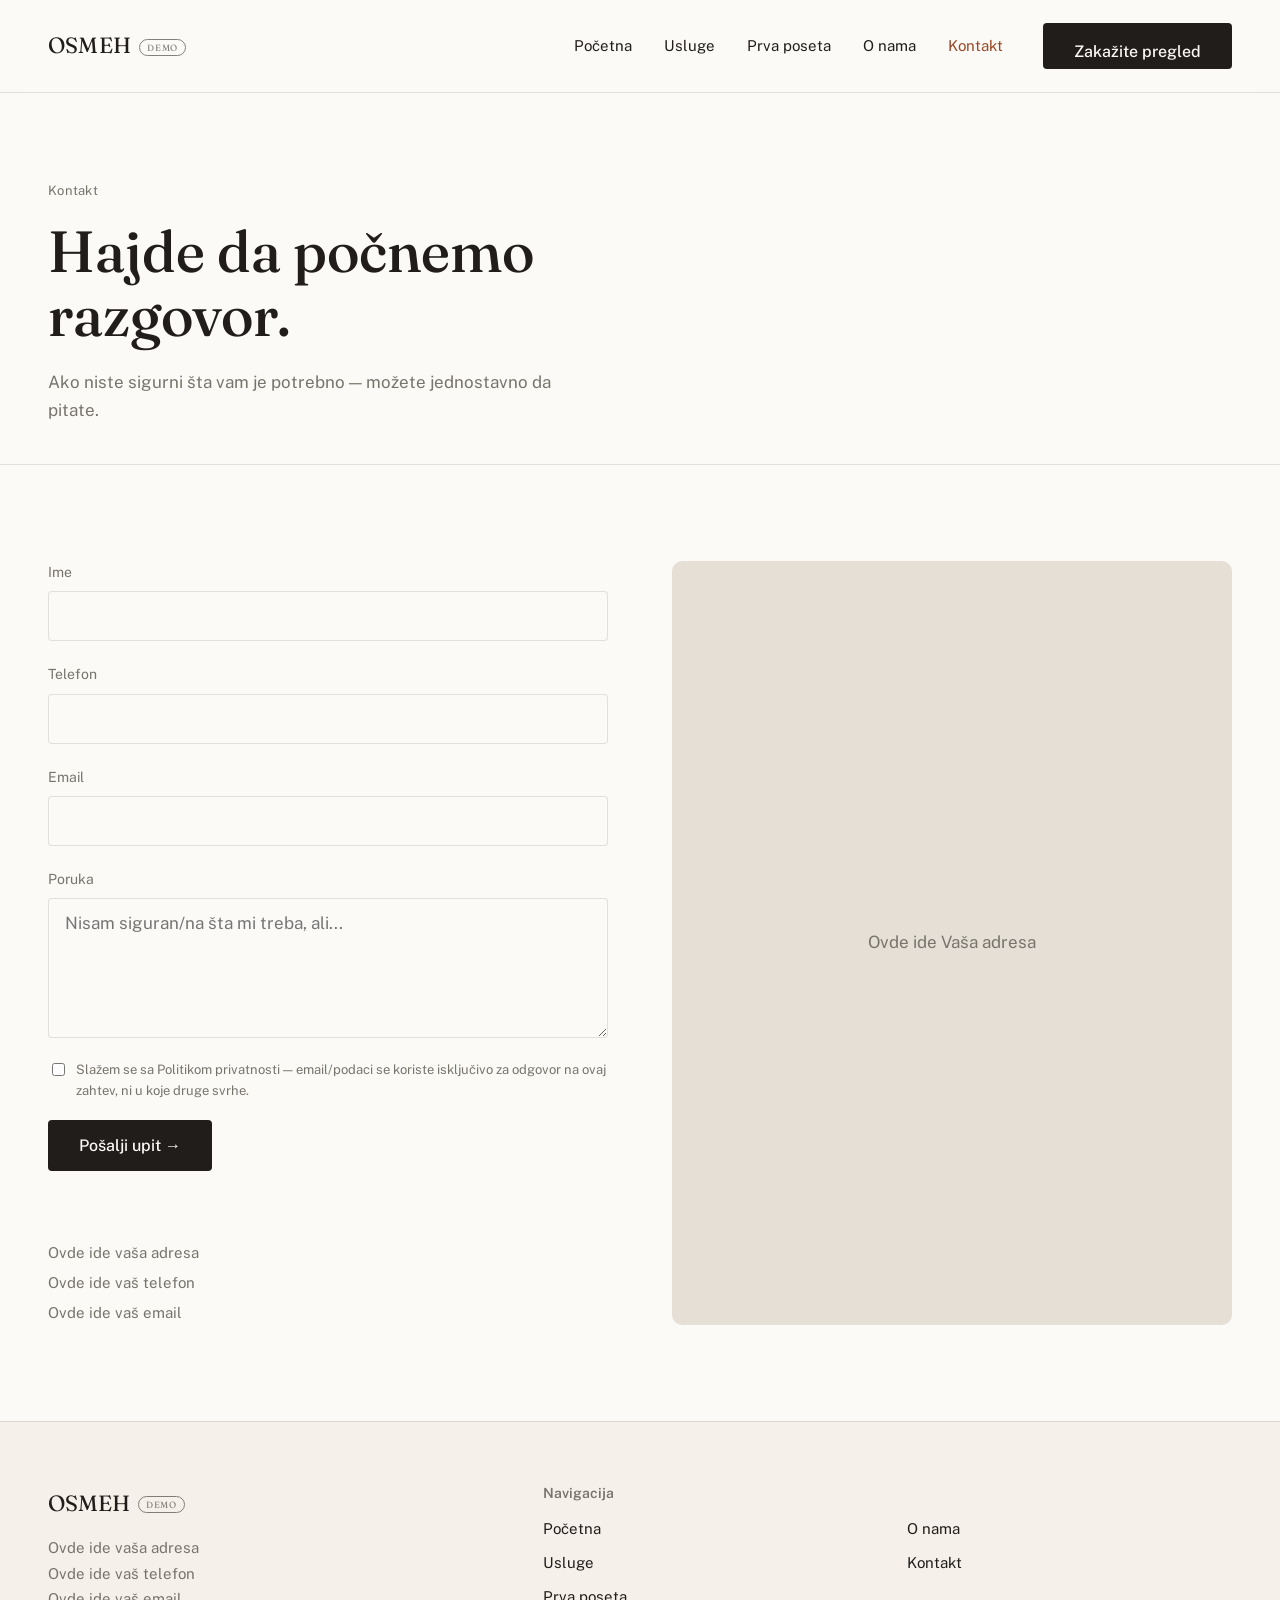
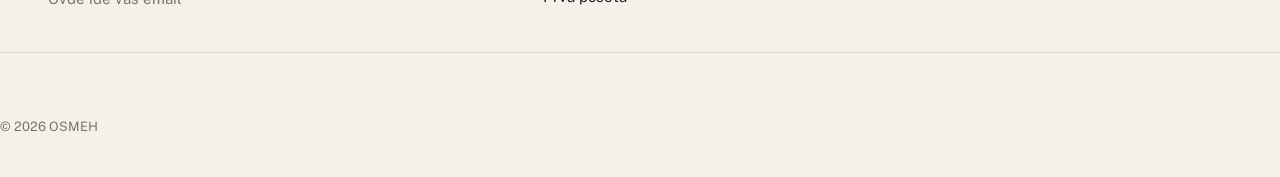
==== commit d713be80: "Add files via upload" ====
--- a/kontakt.html
+++ b/kontakt.html
@@ -3,11 +3,11 @@
 <head>
 <meta charset="UTF-8">
 <meta name="viewport" content="width=device-width, initial-scale=1.0">
-<title>Kontakt — [Naziv ordinacije]</title>
-<meta name="description" content="Zakažite pregled ili nam pošaljite pitanje. Ordinacija [Naziv ordinacije], Ulica, broj, grad.">
+<title>Kontakt — OSMEH</title>
+<meta name="description" content="Zakažite pregled ili nam pošaljite pitanje. Ordinacija OSMEH, Ovde ide vaša adresa.">
 <link rel="preconnect" href="https://fonts.googleapis.com">
 <link rel="preconnect" href="https://fonts.gstatic.com" crossorigin>
-<link href="https://fonts.googleapis.com/css2?family=Cormorant+Garamond:wght@400;500;600&family=Inter:wght@400;500;600&display=swap" rel="stylesheet">
+<link href="https://fonts.googleapis.com/css2?family=Fraunces:opsz,wght@9..144,400..600&family=Public+Sans:wght@400;500;600&display=swap" rel="stylesheet">
 <style>
 /* ==========================================================================
    DENTAL — NO FEAR CONCEPT V2
@@ -18,16 +18,16 @@
   /* Color */
   --cream: #F5F1EA;
   --off-white: #FBFAF7;
-  --ink: #272725;
-  --sage: #8FA596;
-  --sage-dark: #6E8377;
+  --ink: #211D1A;
+  --sage: #C4633B;
+  --sage-dark: #9A4726;
   --beige: #E5DFD5;
   --gray: #77746C;
   --line: rgba(39, 39, 37, 0.12);
 
   /* Type */
-  --serif: "Cormorant Garamond", "Times New Roman", serif;
-  --sans: "Inter", -apple-system, BlinkMacSystemFont, "Segoe UI", sans-serif;
+  --serif: "Fraunces", "Times New Roman", serif;
+  --sans: "Public Sans", -apple-system, BlinkMacSystemFont, "Segoe UI", sans-serif;
 
   /* Layout */
   --container-max: 1280px;
@@ -888,13 +888,18 @@
   .site-footer .container { grid-template-columns: 1fr; gap: 32px; }
 }
 
+.demo-tag{
+  font-size: 9px; letter-spacing: .08em; text-transform: uppercase;
+  border: 1px solid currentColor; padding: 2px 7px; border-radius: 10px;
+  margin-left: 8px; opacity: .55; vertical-align: middle;
+}
 </style>
 </head>
 <body>
 
 <header class="site-header">
   <div class="container">
-    <a href="index.html" class="brand">[Naziv ordinacije]</a>
+    <a href="index.html" class="brand">OSMEH<span class="demo-tag">DEMO</span></a>
     <nav class="main-nav" aria-label="Glavna navigacija">
       <ul>
         <li><a href="index.html">Početna</a></li>
@@ -944,17 +949,25 @@
               <input type="tel" id="phone" name="phone" autocomplete="tel" required>
             </div>
             <div class="field">
+              <label for="email">Email</label>
+              <input type="email" id="email" name="email" autocomplete="email" required>
+            </div>
+            <div class="field">
               <label for="message">Poruka</label>
               <textarea id="message" name="message" placeholder="Nisam siguran/na šta mi treba, ali..." required></textarea>
             </div>
+            <label style="display:flex;align-items:flex-start;gap:8px;font-size:13px;color:var(--gray);margin-bottom:18px;">
+              <input type="checkbox" id="privacyConsent" required style="margin-top:3px;flex-shrink:0;">
+              <span>Slažem se sa Politikom privatnosti — email/podaci se koriste isključivo za odgovor na ovaj zahtev, ni u koje druge svrhe.</span>
+            </label>
             <button type="submit" class="btn btn-primary">Pošalji upit →</button>
             <p class="form-status" role="status" aria-live="polite"></p>
           </form>
 
           <div class="contact-info">
-            <p>Ulica, broj, grad</p>
-            <p>[Telefon]</p>
-            <p>[Email]</p>
+            <p>Ovde ide vaša adresa</p>
+            <p>Ovde ide vaš telefon</p>
+            <p>Ovde ide vaš email</p>
           </div>
         </div>
 
@@ -971,8 +984,8 @@
 <footer class="site-footer">
   <div class="container">
     <div>
-      <p class="footer-brand">[Naziv ordinacije]</p>
-      <p class="footer-address">Ulica, broj, grad<br>[Telefon]<br>[Email]</p>
+      <p class="footer-brand">OSMEH<span class="demo-tag">DEMO</span></p>
+      <p class="footer-address">Ovde ide vaša adresa<br>Ovde ide vaš telefon<br>Ovde ide vaš email</p>
     </div>
     <div class="footer-col">
       <h4>Navigacija</h4>
@@ -991,7 +1004,7 @@
     </div>
   </div>
   <div class="container footer-bottom">
-    © 2026 [Naziv ordinacije]
+    © 2026 OSMEH
   </div>
 </footer>
 
@@ -1040,27 +1053,46 @@
     revealEls.forEach(function (el) { el.classList.add('is-visible'); });
   }
 
-  /* Demo contact form */
+  /* Kontakt forma — povezana sa Apps Script */
+  var OSMEH_SCRIPT_URL = 'PASTE_TVOJ_APPS_SCRIPT_WEB_APP_URL_OVDE';
   var form = document.getElementById('contact-form');
 
   if (form) {
     form.addEventListener('submit', function (e) {
       e.preventDefault();
       var status = form.querySelector('.form-status');
-      var name = form.querySelector('#name');
+      var submitBtn = form.querySelector('button[type="submit"]');
 
       if (!form.checkValidity()) {
-        if (status) status.textContent = 'Proverite da li su sva polja popunjena.';
+        form.reportValidity();
         return;
       }
 
-      var firstName = (name && name.value.trim()) ? name.value.trim().split(' ')[0] : '';
-      if (status) {
-        status.textContent = firstName
-          ? 'Hvala, ' + firstName + '. Ovo je demo forma — poruka nije zaista poslata.'
-          : 'Hvala. Ovo je demo forma — poruka nije zaista poslata.';
-      }
-      form.reset();
+      var podaci = {
+        ime: form.querySelector('#name').value,
+        telefon: form.querySelector('#phone').value,
+        email: form.querySelector('#email').value,
+        poruka: form.querySelector('#message').value,
+      };
+
+      submitBtn.disabled = true;
+      submitBtn.textContent = 'Slanje...';
+
+      fetch(OSMEH_SCRIPT_URL, { method: 'POST', body: JSON.stringify(podaci) })
+        .then(function (res) { return res.json(); })
+        .then(function (data) {
+          submitBtn.disabled = false;
+          submitBtn.textContent = 'Pošalji upit →';
+          if (status) {
+            status.textContent = data.uspesno ? 'Hvala! Proverite svoj mejl.' : (data.poruka || 'Došlo je do greške. Pokušajte ponovo.');
+          }
+          if (data.uspesno) form.reset();
+        })
+        .catch(function () {
+          submitBtn.disabled = false;
+          submitBtn.textContent = 'Pošalji upit →';
+          if (status) status.textContent = 'Došlo je do greške pri slanju. Proverite konekciju.';
+        });
     });
   }
 
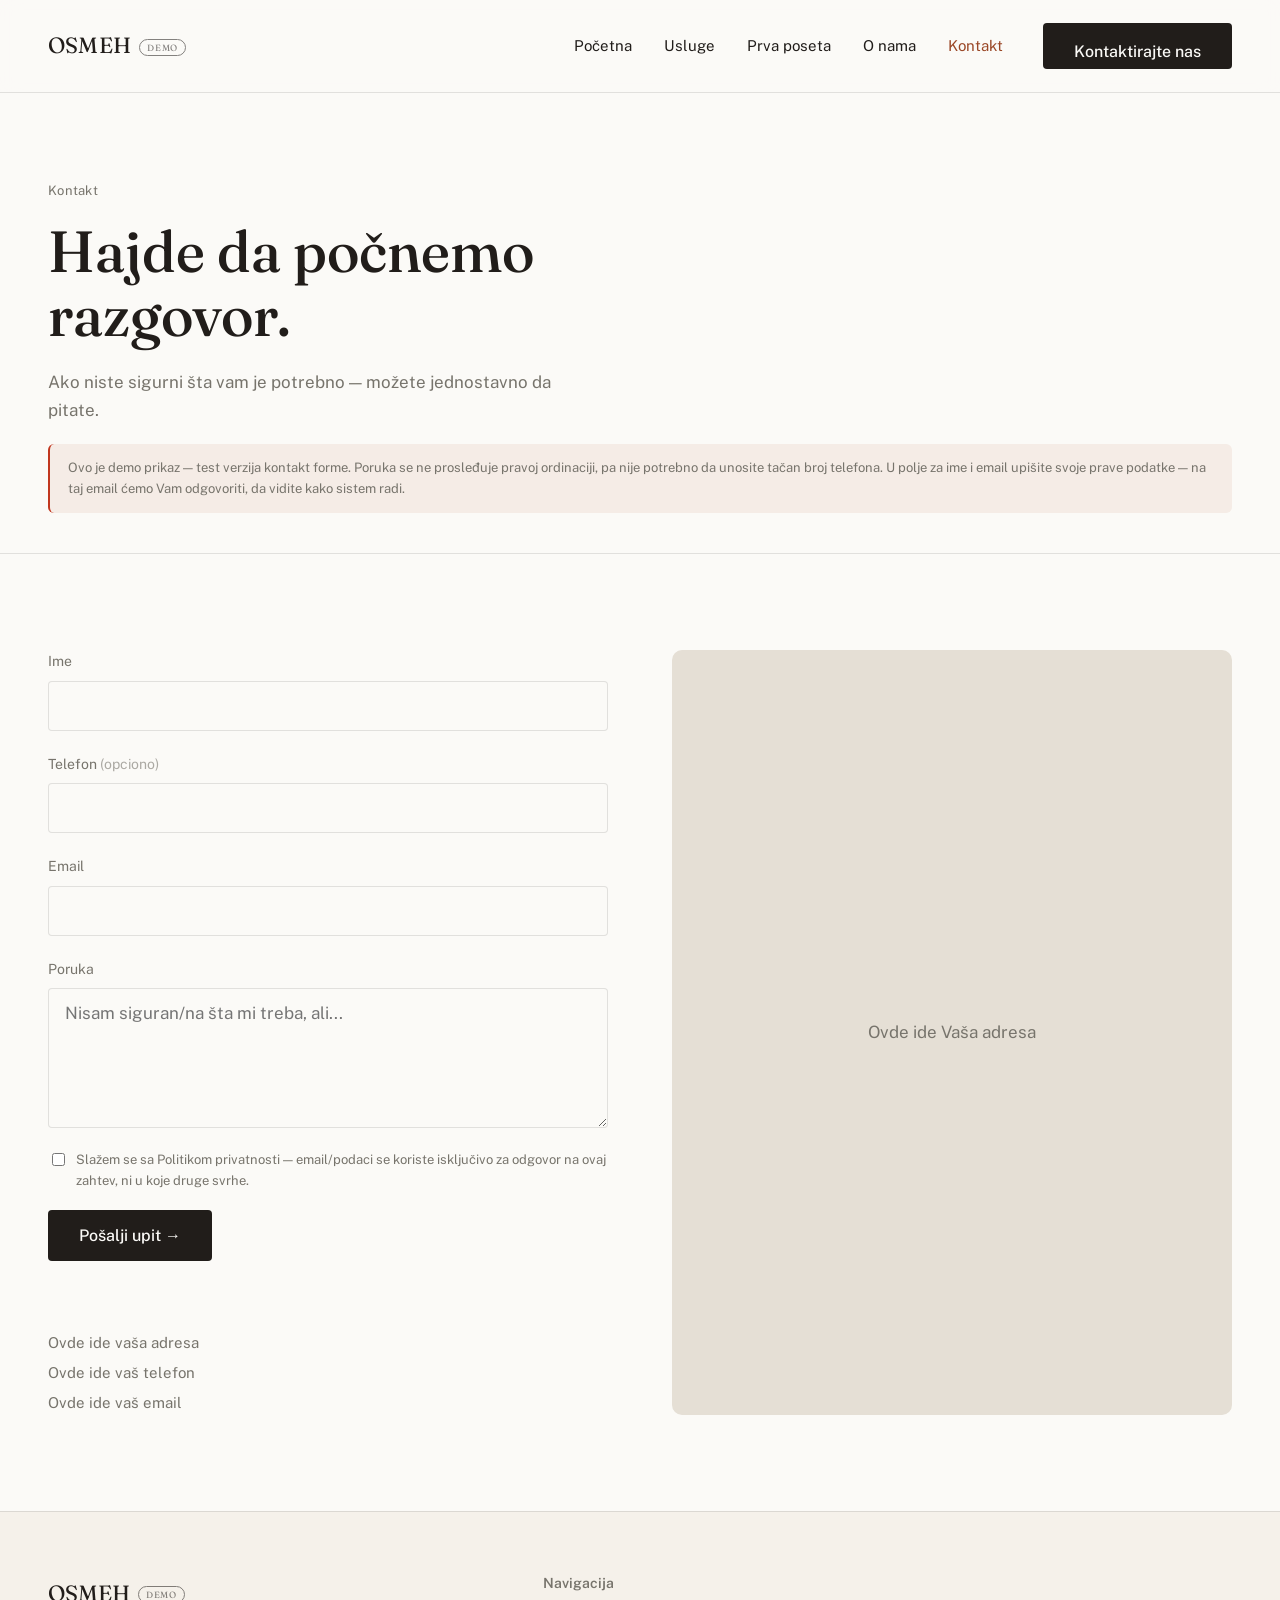
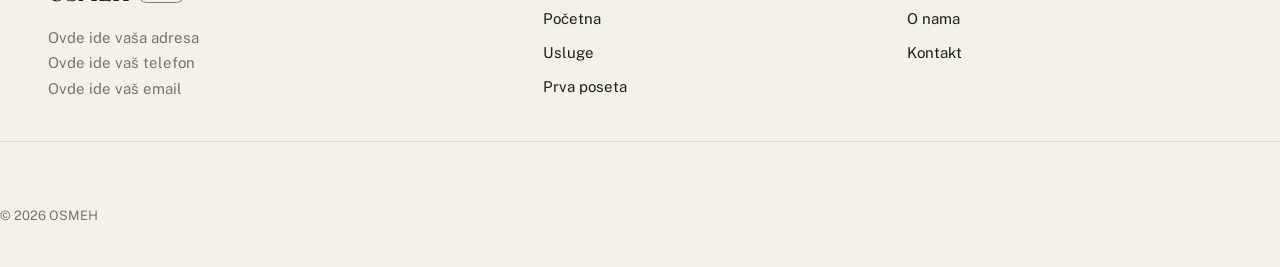
==== commit 2004dcd5: "Add files via upload" ====
--- a/kontakt.html
+++ b/kontakt.html
@@ -4,7 +4,7 @@
 <meta charset="UTF-8">
 <meta name="viewport" content="width=device-width, initial-scale=1.0">
 <title>Kontakt — OSMEH</title>
-<meta name="description" content="Zakažite pregled ili nam pošaljite pitanje. Ordinacija OSMEH, Ovde ide vaša adresa.">
+<meta name="description" content="Kontaktirajte nas ili nam pošaljite pitanje. Ordinacija OSMEH, Ovde ide vaša adresa.">
 <link rel="preconnect" href="https://fonts.googleapis.com">
 <link rel="preconnect" href="https://fonts.gstatic.com" crossorigin>
 <link href="https://fonts.googleapis.com/css2?family=Fraunces:opsz,wght@9..144,400..600&family=Public+Sans:wght@400;500;600&display=swap" rel="stylesheet">
@@ -908,7 +908,7 @@
         <li><a href="o-nama.html">O nama</a></li>
         <li><a href="kontakt.html" aria-current="page">Kontakt</a></li>
       </ul>
-      <a href="kontakt.html" class="btn btn-primary nav-cta desktop-only">Zakažite pregled</a>
+      <a href="kontakt.html" class="btn btn-primary nav-cta desktop-only">Kontaktirajte nas</a>
     </nav>
     <button class="hamburger" aria-label="Otvori meni" aria-expanded="false" aria-controls="mobile-nav">
       <span></span><span></span><span></span>
@@ -922,7 +922,7 @@
       <li><a href="o-nama.html">O nama</a></li>
       <li><a href="kontakt.html">Kontakt</a></li>
     </ul>
-    <a href="kontakt.html" class="btn btn-primary">Zakažite pregled</a>
+    <a href="kontakt.html" class="btn btn-primary">Kontaktirajte nas</a>
   </nav>
 </header>
 
@@ -932,6 +932,7 @@
       <p class="eyebrow">Kontakt</p>
       <h1>Hajde da počnemo<br>razgovor.</h1>
       <p class="body">Ako niste sigurni šta vam je potrebno — možete jednostavno da pitate.</p>
+      <div style="margin-top:20px;padding:14px 18px;background:var(--accent-soft, #f5ece6);border-left:2px solid var(--accent, #c1361e);border-radius:6px;font-size:13px;line-height:1.6;color:var(--gray, #555);">Ovo je demo prikaz — test verzija kontakt forme. Poruka se ne prosleđuje pravoj ordinaciji, pa nije potrebno da unosite tačan broj telefona. U polje za ime i email upišite svoje prave podatke — na taj email ćemo Vam odgovoriti, da vidite kako sistem radi.</div>
     </div>
   </section>
 
@@ -945,8 +946,8 @@
               <input type="text" id="name" name="name" autocomplete="name" required>
             </div>
             <div class="field">
-              <label for="phone">Telefon</label>
-              <input type="tel" id="phone" name="phone" autocomplete="tel" required>
+              <label for="phone">Telefon <span style="opacity:.6;font-weight:400;">(opciono)</span></label>
+              <input type="tel" id="phone" name="phone" autocomplete="tel">
             </div>
             <div class="field">
               <label for="email">Email</label>
@@ -957,8 +958,8 @@
               <textarea id="message" name="message" placeholder="Nisam siguran/na šta mi treba, ali..." required></textarea>
             </div>
             <label style="display:flex;align-items:flex-start;gap:8px;font-size:13px;color:var(--gray);margin-bottom:18px;">
-              <input type="checkbox" id="privacyConsent" required style="margin-top:3px;flex-shrink:0;">
-              <span>Slažem se sa Politikom privatnosti — email/podaci se koriste isključivo za odgovor na ovaj zahtev, ni u koje druge svrhe.</span>
+              <input type="checkbox" id="privacyConsent" required style="margin-top:3px;flex-shrink:0;width:auto;padding:0;border:none;">
+              <span>Slažem se sa <a href="demo-privatnost.html" target="_blank">Politikom privatnosti</a> — email/podaci se koriste isključivo za odgovor na ovaj zahtev, ni u koje druge svrhe.</span>
             </label>
             <button type="submit" class="btn btn-primary">Pošalji upit →</button>
             <p class="form-status" role="status" aria-live="polite"></p>
@@ -1054,7 +1055,7 @@
   }
 
   /* Kontakt forma — povezana sa Apps Script */
-  var OSMEH_SCRIPT_URL = 'PASTE_TVOJ_APPS_SCRIPT_WEB_APP_URL_OVDE';
+  var OSMEH_SCRIPT_URL = 'https://script.google.com/macros/s/AKfycbxDF4R9fwQQEo6592OHgPukqYAn50HsvP5iK533qJmnvmF6ZdIYdPLzPefqMYjspDj2mQ/exec';
   var form = document.getElementById('contact-form');
 
   if (form) {
